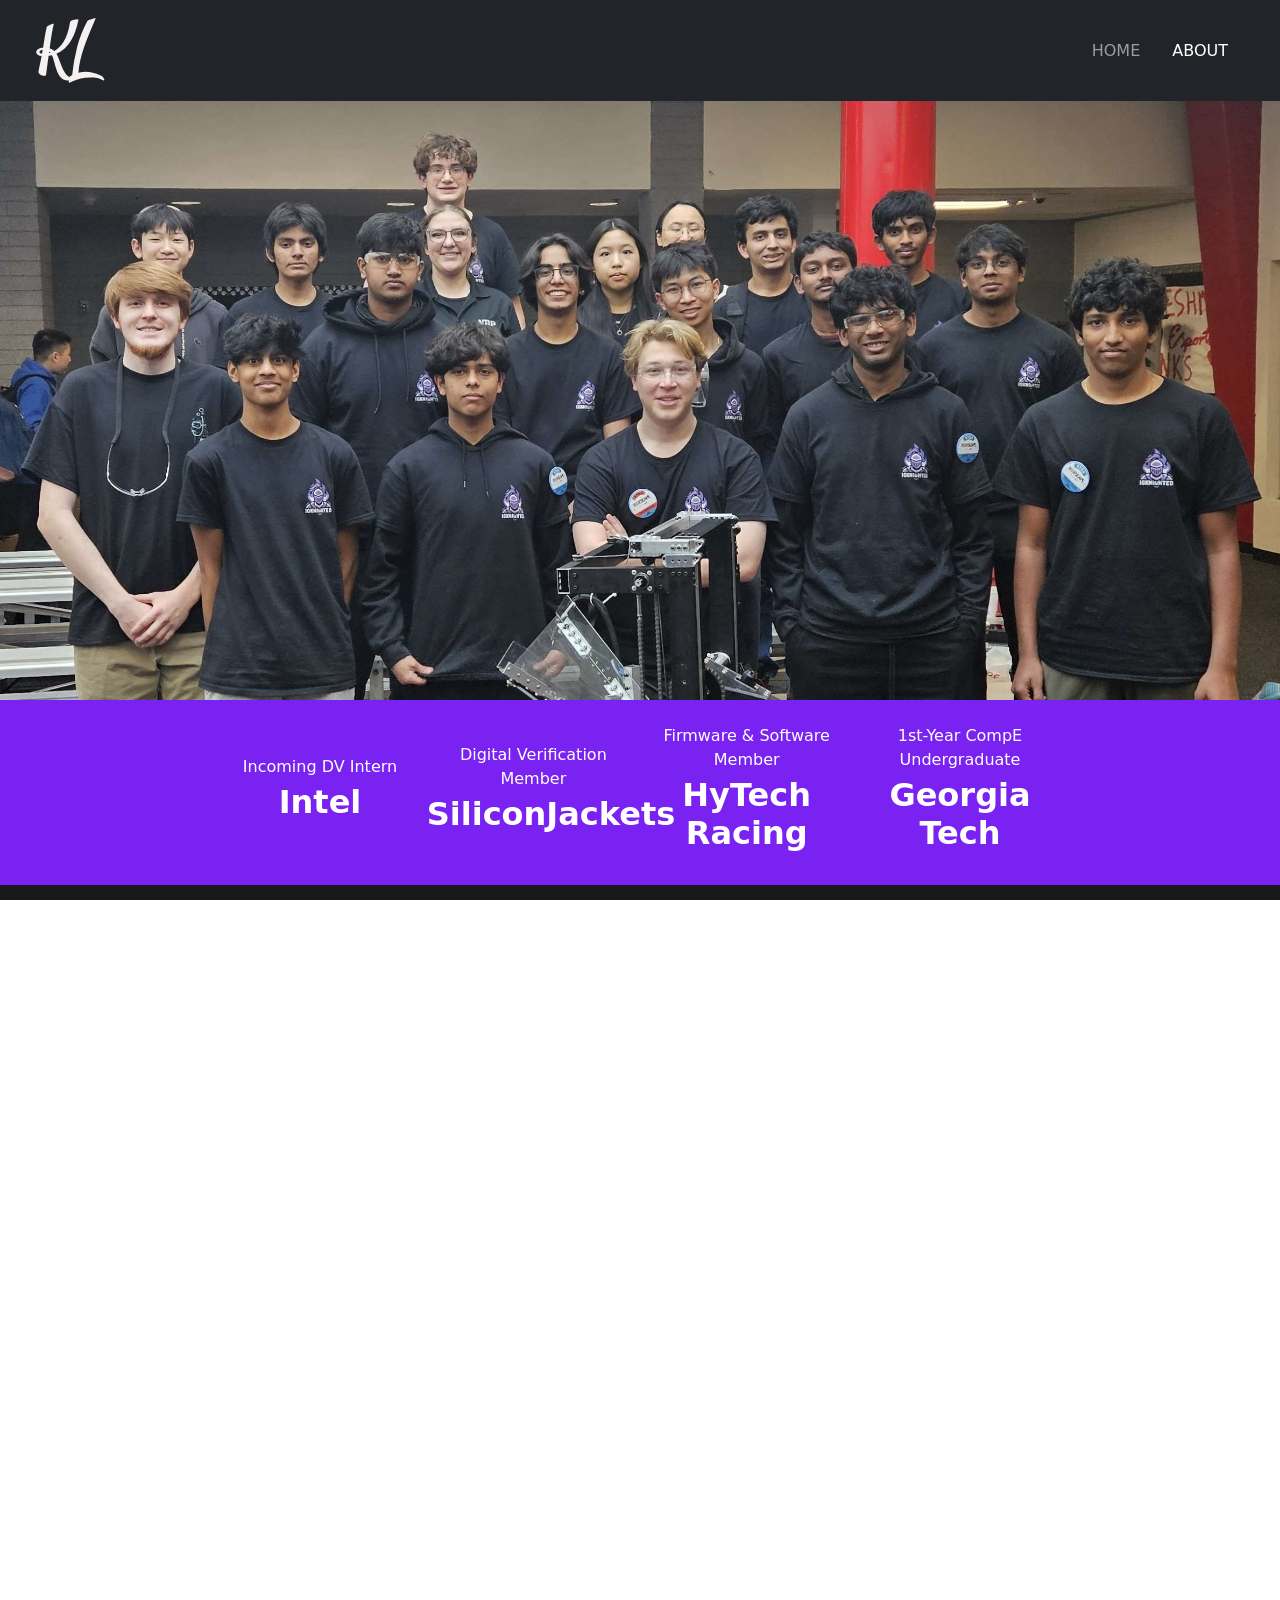
==== about.html @ 90136a05 "Initial portfolio draft launch" ====
<!DOCTYPE html>
<html lang="en" xmlns="http://www.w3.org/1999/html">
<head>
    <link rel="shortcut icon" type="image/png" href="images/initialslogo.png"> <!-- website icon -->

    <!--Meta tags and Bootstrap-->
    <meta charset="utf-8">
    <meta name="viewport" content="width=device-width, initial-scale=1">
    <link href="https://cdn.jsdelivr.net/npm/bootstrap@5.3.2/dist/css/bootstrap.min.css" rel="stylesheet" integrity="sha384-T3c6CoIi6uLrA9TneNEoa7RxnatzjcDSCmG1MXxSR1GAsXEV/Dwwykc2MPK8M2HN" crossorigin="anonymous">
    <script src="https://code.jquery.com/jquery-3.5.1.slim.min.js" integrity="sha384-DfXdz2htPH0lsSSs5nCTpuj/zy4C+OGpamoFVy38MVBnE+IbbVYUew+OrCXaRkfj" crossorigin="anonymous"></script>
    <script src="https://cdn.jsdelivr.net/npm/bootstrap@4.5.3/dist/js/bootstrap.bundle.min.js" integrity="sha384-ho+j7jyWK8fNQe+A12Hb8AhRq26LrZ/JpcUGGOn+Y7RsweNrtN/tE3MoK7ZeZDyx" crossorigin="anonymous"></script>

    <link href="styles.css" rel="stylesheet">

    <link rel="stylesheet" href="https://cdnjs.cloudflare.com/ajax/libs/font-awesome/6.0.0/css/all.min.css">

    <title>IgKnighted | About Us</title>

</head>

<body>

  <nav class="navbar navbar-dark navbar-expand-md bg-dark fixed-top opacity-90" id="navbar">
    <div class="container-fluid mx-4">
      <a class="navbar-brand" href="index.html">
        <img class="navbar-brand" src="images/initialslogo.png" width="100px">
      </a>
        <button class="navbar-toggler" type="button" data-bs-toggle="collapse" data-bs-target="#navbarSupportedContent" aria-controls="navbarSupportedContent" aria-expanded="false" aria-label="Toggle navigation">
          <span class="navbar-toggler-icon"></span>
        </button>
      <div class="collapse navbar-collapse" id="navbarSupportedContent">
        <ul class="navbar-nav ms-auto mb-2 mb-lg-0">
          <li class="nav-item mx-2">
            <a class="nav-link" aria-current="page" href="/">HOME</a>
          </li>
          <li class="nav-item mx-2">
            <a class="nav-link active" href="about.html">ABOUT</a>
          </li>
          <!-- <li class="nav-item mx-2">
            <a class="nav-link" href="FIRST.html">FIRST</a>
          </li> -->
        </ul>
      </div>
    </div>
  </nav>

      <div class="container-fluid text-center g-0 p-0 m-0">
        
        <div class="row g-0">
          <div class="col">
            <img id="about-team" src="images/TeamPic.jpg">
          </div>
        </div>

        <div class="row d-flex justify-content-center align-items-center py-4 g-0" id="statistics">

          <div class="col-3 col-xl-2">
            <div class="row pb-1">
              <div class="col"> Incoming DV Intern </div>
            </div>
            <div class="row h2">
              <div class="col fw-semibold"> Intel </div>
            </div>
          </div>

          <div class="col-3 col-xl-2">
            <div class="row pb-1">
              <div class="col"> Digital Verification Member </div>
            </div>
            <div class="row h2">
              <div class="col fw-semibold"> SiliconJackets </div>
            </div>
          </div>

          <div class="col-3 col-xl-2">
            <div class="row pb-1">
              <div class="col"> Firmware & Software Member </div>
            </div>
            <div class="row h2">
              <div class="col fw-semibold"> HyTech Racing </div>
            </div>
          </div>

          <div class="col-3 col-xl-2">
            <div class="row pb-1">
              <div class="col"> 1st-Year CompE Undergraduate </div>
            </div>
            <div class="row h2">
              <div class="col fw-semibold"> Georgia Tech </div>
            </div>
          </div>

        </div>

        <div class="row py-4 g-0" id="mission-statement">
          <div class="col">
            <div class="row pt-3">
              <h1>Objective</h1>
            </div>
            <div class="row">
              <h6 class="text-center display-6">
                I'm a Computer Engineering student at Georgia Tech, focusing on the hardware and system architecture threads.
                My background includes embedded C++ and software reliability, though my current work is centered on digital design and verification.
                Most of my recent projects involve building UVM testbenches for a RISC-V tapeout, designing secure hardware for an SoC, and implementing systolic arrays on FPGA.
                My career aspirations lie in industry ASIC and FPGA design and verification roles where I can leverage my technical expertise. 
              </h6>
            </div>
          </div>
        </div>

      </div>

      <div class="row container-fluid pt-3 pb-4" id="about-us">
        <div class="container my-5">
          <h1 class="text-center mb-4">Resume</h1>
          <div class="ratio ratio-16x9" style="height: 800px;">
            <embed src="KevinLuoResume_S.pdf" type="application/pdf" width="100%" height="100%" />
          </div>
        </div>
      </div>

      <div class="container">
        <hr class="w-200 mx-auto my-5" style="opacity: 0.25; border-top: 2px solid currentColor;">
      </div>

      <div class="row container-fluid" id="projects"> <div class="container mt-2">
          <h1 class="text-center">Projects</h1>
        </div>
      </div>

      <div class="row" id="about-us">
        <div class="col-sm col-8">
          <img class="rounded-3" src="images/systolicarray.png" width="100%" style="max-width: 500px">
        </div>
        <div class="col-sm-7 px-5">
          <h2 class="display-6 fw-bold">
              Systolic Array Accelerator (Ongoing)
          </h2>
            4x4 Systolic Array in Verilog for 16-bit fixed-point Matrix-Matrix Multiplication (MMM).
            Hardware architecture with four independent memory blocks for dual-input data, instructions, and result storage.
            Instruction-based execution of 4x4*4x4, 8x4*4x8, and 16x4*4x16 matrix operations via a central FSM controller.
            Full systolic propagation of both input and output data without large multiplexers for processing element selection.
            Self-contained design with zero external data transfers during runtime.
            System-level Verilog testbench for automated memory initialization, pulse-driven execution control, and file-based result comparison.
            Python/MATLAB test-vector generation with fixed-point representation.
            Power, Performance, and Area (PPA) evaluation.
          <div class="d-flex justify-content-center mt-4">
            <a href="YOUR_GITHUB_LINK_HERE" class="linkedin-link-card shadow-sm">
              <div class="linkedin-icon-wrapper">
                <i class="fab fa-github fs-3 text-dark"></i>
              </div>
              <div class="flex-grow-1 text-start">
                <h6 class="mb-0 fw-bold text-dark" style="font-size: 0.95rem;">Systolic Array Source</h6>
                <small class="text-muted" style="font-size: 0.8rem;">github.com</small>
              </div>
              <i class="fas fa-external-link-alt text-muted ms-2" style="font-size: 0.85rem;"></i>
            </a>
          </div>
        </div>
      </div>

      <div class="row container-fluid pt-5" id="about-us">
          <div class="col-sm-7 px-5">
            <h2 class="display-6 fw-bold">
              4R/2W Register File UVM Verification
            </h2>
            <p>
              SystemVerilog UVM testbench for 6-port (4R/2W) RISC-V register file design verification on a superscalar RISC-V processor approaching tapeout.
              Constrained-random stimulus and SystemVerilog Assertions (SVA) for verification of basic read/write, write-enable, and synchronous active-low reset functionality.
              Comprehensive test cases for WAW (Write-After-Write) hazards with Port 0 priority and RAW (Read-After-Write) scenarios during simultaneous access.
              100% functional coverage achievement via Cadence Xcelium and IMC in accordance with rigorous test plans and architectural specifications.
            </p>
            <div class="d-flex justify-content-center mt-4">
              <a href="https://github.com/KevinLuo423/SiliconJackets-UVM-Testbenches" class="linkedin-link-card shadow-sm">
                <div class="linkedin-icon-wrapper">
                  <i class="fab fa-github fs-3 text-dark"></i>
                </div>
                <div class="flex-grow-1 text-start">
                  <h6 class="mb-0 fw-bold text-dark" style="font-size: 0.95rem;">UVM Testbench Code</h6>
                  <small class="text-muted" style="font-size: 0.8rem;">github.com</small>
                </div>
                <i class="fas fa-external-link-alt text-muted ms-2" style="font-size: 0.85rem;"></i>
              </a>
            </div>
          </div>
          <div class="col-sm">
            <img class="rounded-3" src="images/register_file_tb.png" width="100%" style="max-width:500px">
          </div>
      </div>

      <!-- <div class="row container-fluid pt-5" id="about-us">
        <div class="col-sm">
          <img class="rounded-3" src="images/risingallstar.jpg" width="100%" style="max-width:400px">
        </div>
        <div class="col-sm-7 px-5">
          <h2 class="display-6 fw-bold">
            Rising-All Star Award
          </h2>
          <p>
            The Rising-All Star Award “celebrates the team that has persisted through challenges, despite the difficulties
             of being young. This could be the result of being a new team, or a team with recent turnover in membership.”
              Our team was awarded the Rising-All Star Award at the Arizona East Regional in March of 2025.
          </p> 
        </div>
    </div>

    <div class="row container-fluid pt-5" id="about-us">
      <div class="col-sm-6 px-4">
        <h2 class="display-6 fw-bold">
          Regional Champions
        </h2>
        <p>
          IgKnighted came out as regional champions at the Arizona East Regional in March of 2025, teaming with 
           9432 8-Bit and 4415 Epic Robotz on the second alliance.
        </p> 
      </div>
      <div class="col-sm">
        <img class="rounded-3" src="images/regionalwinners.jpg" width="120%" style="max-width:500px">
      </div> -->
  </div>

<!-- 
      <div class="row container-fluid pt-5" id="about-us">
        <div class="col-sm">
          <img class="rounded-3" src="images/sustainabilityaward.jpg" width="100%" style="max-width:400px">
        </div>
        <div class="col-sm-7 px-5">
          <h2 class="display-6 fw-bold">
            Team Sustainability Award
          </h2>
          <p>
            The Team Sustainability Award “celebrates and recognizes a team which has developed sustainable 
            practices to have a positive environmental impact and achieve long-term continuity.” Our team was 
            awarded the Team Sustainability Award at the Arizona Valley Regional in March of 2024.
          </p> 
        </div>
    </div> -->

      <div class="container-fluid text-center">
        <footer class="row justify-content-center py-4" id="footer">

          <div class="col-sm-1"></div>

          <div class="col-3 col-lg-2">
            <a href="mailto:kevinluo423@gmail.com" aria-label="Gmail">
              <svg xmlns="http://www.w3.org/2000/svg" x="0px" y="0px" width="70" height="70" viewBox="0 0 48 48">
                <path fill="#4caf50" d="M45,16.2l-5,2.75l-5,4.75L35,40h7c1.657,0,3-1.343,3-3V16.2z"></path><path fill="#1e88e5" d="M3,16.2l3.614,1.71L13,23.7V40H6c-1.657,0-3-1.343-3-3V16.2z"></path><polygon fill="#e53935" points="35,11.2 24,19.45 13,11.2 12,17 13,23.7 24,31.95 35,23.7 36,17"></polygon><path fill="#c62828" d="M3,12.298V16.2l10,7.5V11.2L9.876,8.859C9.132,8.301,8.228,8,7.298,8h0C4.924,8,3,9.924,3,12.298z"></path><path fill="#fbc02d" d="M45,12.298V16.2l-10,7.5V11.2l3.124-2.341C38.868,8.301,39.772,8,40.702,8h0 C43.076,8,45,9.924,45,12.298z"></path>
              </svg>
            </a>
          </div>

          <div class="col-1"></div>

          <!-- <div class="col-3 col-lg-2">
            <img class="img-responsive" src="images/9704Footer.png" width="100%" style="max-width:250px">
          </div> -->

          <div class="col-3 col-lg-2 d-flex justify-content-center align-items-center column-gap-5">

            
            <a href="https://github.com/KevinLuo423" target="_blank" rel="noopener noreferrer" aria-label="GitHub">
              <svg xmlns="http://www.w3.org/2000/svg" width="62" height="62" fill="#ffffff" viewBox="0 0 16 16">
                <path d="M8 0C3.58 0 0 3.58 0 8c0 3.54 2.29 6.53 5.47 7.59.4.07.55-.17.55-.38 0-.19-.01-.82-.01-1.49-2.01.37-2.53-.49-2.69-.94-.09-.23-.48-.94-.82-1.13-.28-.15-.68-.52-.01-.53.63-.01 1.08.58 1.23.82.72 1.21 1.87.87 2.33.66.07-.52.28-.87.51-1.07-1.78-.2-3.64-.89-3.64-3.95 0-.87.31-1.59.82-2.15-.08-.2-.36-1.02.08-2.12 0 0 .67-.21 2.2.82.64-.18 1.32-.27 2-.27s1.36.09 2 .27c1.53-1.04 2.2-.82 2.2-.82.44 1.1.16 1.92.08 2.12.51.56.82 1.27.82 2.15 0 3.07-1.87 3.75-3.65 3.95.29.25.54.73.54 1.48 0 1.07-.01 1.93-.01 2.2 0 .21.15.46.55.38A8.01 8.01 0 0 0 16 8c0-4.42-3.58-8-8-8"/>
              </svg>
            </a>
            
          </div>
          
          <div class="col-1"></div>
          
          <div class="col-2 text-nowrap text-right">
            <a href="https://www.linkedin.com/in/kevin-luo7" target="_blank" rel="noopener noreferrer" aria-label="LinkedIn">
                <svg xmlns="http://www.w3.org/2000/svg" width="62" height="62" viewBox="0 0 16 16">
                    <path fill="#ffffff" d="M0 1.146C0 .513.526 0 1.175 0h13.65C15.474 0 16 .513 16 1.146v13.708c0 .633-.526 1.146-1.175 1.146H1.175C.526 16 0 15.487 0 14.854z"/>
                    <path fill="#0077b5" d="M0 1.146C0 .513.526 0 1.175 0h13.65C15.474 0 16 .513 16 1.146v13.708c0 .633-.526 1.146-1.175 1.146H1.175C.526 16 0 15.487 0 14.854zm4.943 12.248V6.169H2.542v7.225zm-1.2-8.212c.837 0 1.358-.554 1.358-1.248-.015-.709-.52-1.248-1.342-1.248S2.4 3.226 2.4 3.934c0 .694.521 1.248 1.327 1.248zm4.908 8.212V9.359c0-.216.016-.432.08-.586.173-.431.568-.878 1.232-.878.869 0 1.216.662 1.216 1.634v3.865h2.401V9.25c0-2.22-1.184-3.252-2.764-3.252-1.274 0-1.845.7-2.165 1.193v.025h-.016l.016-.025V6.169h-2.4c.03.678 0 7.225 0 7.225z"/>
                </svg>
            </a>
          </div>

          <div class="col-sm-1"></div>

        </footer>
      </div>

  <script src="https://cdn.jsdelivr.net/npm/@popperjs/core@2.11.8/dist/umd/popper.min.js" integrity="sha384-I7E8VVD/ismYTF4hNIPjVp/Zjvgyol6VFvRkX/vR+Vc4jQkC+hVqc2pM8ODewa9r" crossorigin="anonymous"></script>
  <script src="https://cdn.jsdelivr.net/npm/bootstrap@5.3.2/dist/js/bootstrap.min.js" integrity="sha384-BBtl+eGJRgqQAUMxJ7pMwbEyER4l1g+O15P+16Ep7Q9Q+zqX6gSbd85u4mG4QzX+" crossorigin="anonymous"></script>
</body>
---- styles.css ----
@import "../node_modules/bootstrap/scss/bootstrap";

/* xs < 768 */
@media screen and (max-width: 767px) {
    body {
        font-size: 0.6em;
    }
}

/* sm */
@media screen and (min-width: 768px) {
    body {
        font-size: 1em;
    }
}

/* md */
@media screen and (min-width: 992px) {
    body {
        font-size: 1em;
    }
}

/* lg */
@media screen and (min-width: 1200px) {
    body {
        font-size: 1em;
    }
}
html,body
{
    width: 100%;
    height: 100%;
    margin: 0px;
    padding: 0px;
    overflow-x: hidden; 
}
/* .row{
    margin: 0px;
} */

#navbar {
    z-index: 10000;
    background: black;
}

#FIRST-img {
    margin-left: auto;
    margin-right: auto;
    margin-top: auto;
    margin-bottom: auto;
    object-fit: contain;
    max-width: 600px;
    width: 80%;
}

#FIRST-vid {
    max-width: 650px;
    max-height: 415px;
    width: 100%;
    height: 26vh;
}

#FIRST-info {
    background-color: black;
    color: white;
    height: 40vh;
    max-height: 550px;
    width: 100%;
    text-align: left;
    justify-content: center;
    align-items: center;
    box-sizing: border-box
}

#hr {
    width: 100%;
    height: auto;
    display: block;
    margin-left: auto;
    margin-right: auto;
    border-width: 2px;
    background-color: black;  
    color:black;  
}

#match_pic {
    object-fit: cover;
    max-height: 400px;
    min-height: 300px;
    /* max-width: 640px; */
}

#First-description1 p{
    max-width: 500px;
    margin-left: auto;
    margin-right: auto;
    margin-top: auto;
    margin-bottom: auto;
    text-align: left;
}
#First-description2 p{
    max-width: 500px;
    margin-left: auto;
    margin-right: auto;
    text-align: left;
    margin-top: auto;
    margin-bottom: auto;
}

.divider {
    border-left: 3px solid #9a9da0;
    height: 130px;
    border-radius: 7px;
}

#about-team {
    width: 100%;
    max-height: 700px;
    object-fit: cover;
    display: block;
    margin-left: auto;
    margin-right: auto;
    color: radial-gradient(circle, rgba(0,0,0,0) 0%, rgba(0,0,0,0.4013921113689095) 80%); 
    background-image: url("images/sustainAward.jpg");
}

#mission-statement {
    min-height: 200px;
    z-index: 50;
    background-color: #16181a;
    justify-content: center;
    flex-direction: column;
    color: white;
}

#mission-statement h1 {
    font-weight: 700;
}

#mission-statement h6 {
    margin: 20px auto 20px auto;
    max-width: 80%;
    font-size: 20px;
}

#statistics {
    display: flex;
    /* padding-left: 10%;
    padding-right: 10%; */
    /* min-height: 135px; */
    z-index: 51;
    background-color: #7a22f2;
    color: white;
}

#about-us {
    margin: 25px auto 50px auto;
    text-align: center;
    justify-content: center;
    align-items: center;
    max-width: 1500px;
    /* left: 10vw; */
}

#home-logo-bg {
    width: 100%;
    height: 95vh;
    background-size: cover;
    background-repeat: no-repeat;
}

#home-logo {
    /* width: 100%;
    height: 95vh;
    object-fit: cover;
    background-repeat: no-repeat; */
    width: 100%;
    height: 95vh;
    object-fit: cover;
    background-repeat: no-repeat;

    /* Apply rounding only to the bottom corners */
    border-bottom-left-radius: 50px;  /* Adjust the '50px' to match your 'rounded-bottom-5' preference */
    border-bottom-right-radius: 50px;
}

#sponsors {
    display: flex;
    background-color: white;
    justify-content: center;
    align-items: center;
}

#welcome-message {
    background-color: white;
    color: black;
}

#welcome-message h1{
    font-size: 65px;
}

#welcome-message h6{
    margin: 20px auto 20px auto;
    font-size: 30px;
    max-width: 800px;
    max-width: 80vw;

}

#home-button-group {
    display: flex;
    gap: 50px;
}

.btn {
    margin: 20px 0px 20px 0px;
    width: 275px;    
    color: white;
    background-color: #a440f6;
}

.btn:hover {
    font: verdana;
    color: white;
    background-color: #7a22f2;
}

#footer {
    background-color: #212529;
    /* width: calc(100vw - (100vw - 100%)); */
    /* height: 230px; */
    align-items: center;
    bottom: 0;
    overflow-wrap: break-word;
}

.linkedin-link-card {
    display: flex;
    align-items: center;
    padding: 12px 16px;
    background-color: #ffffff;
    border: 1px solid #dce0e5;
    border-radius: 12px;
    text-decoration: none;
    transition: all 0.2s ease-in-out;
    max-width: 320px; /* Keeps it looking like a compact widget */
}

.linkedin-link-card:hover {
    background-color: #f8f9fa;
    transform: translateY(-2px); /* Slight lift effect */
    box-shadow: 0 6px 16px rgba(0, 0, 0, 0.08) !important;
    border-color: #cdd1d5;
}

.linkedin-icon-wrapper {
    display: flex;
    align-items: center;
    justify-content: center;
    width: 48px;
    height: 48px;
    background-color: #f3f4f6;
    border-radius: 8px;
    flex-shrink: 0;
}
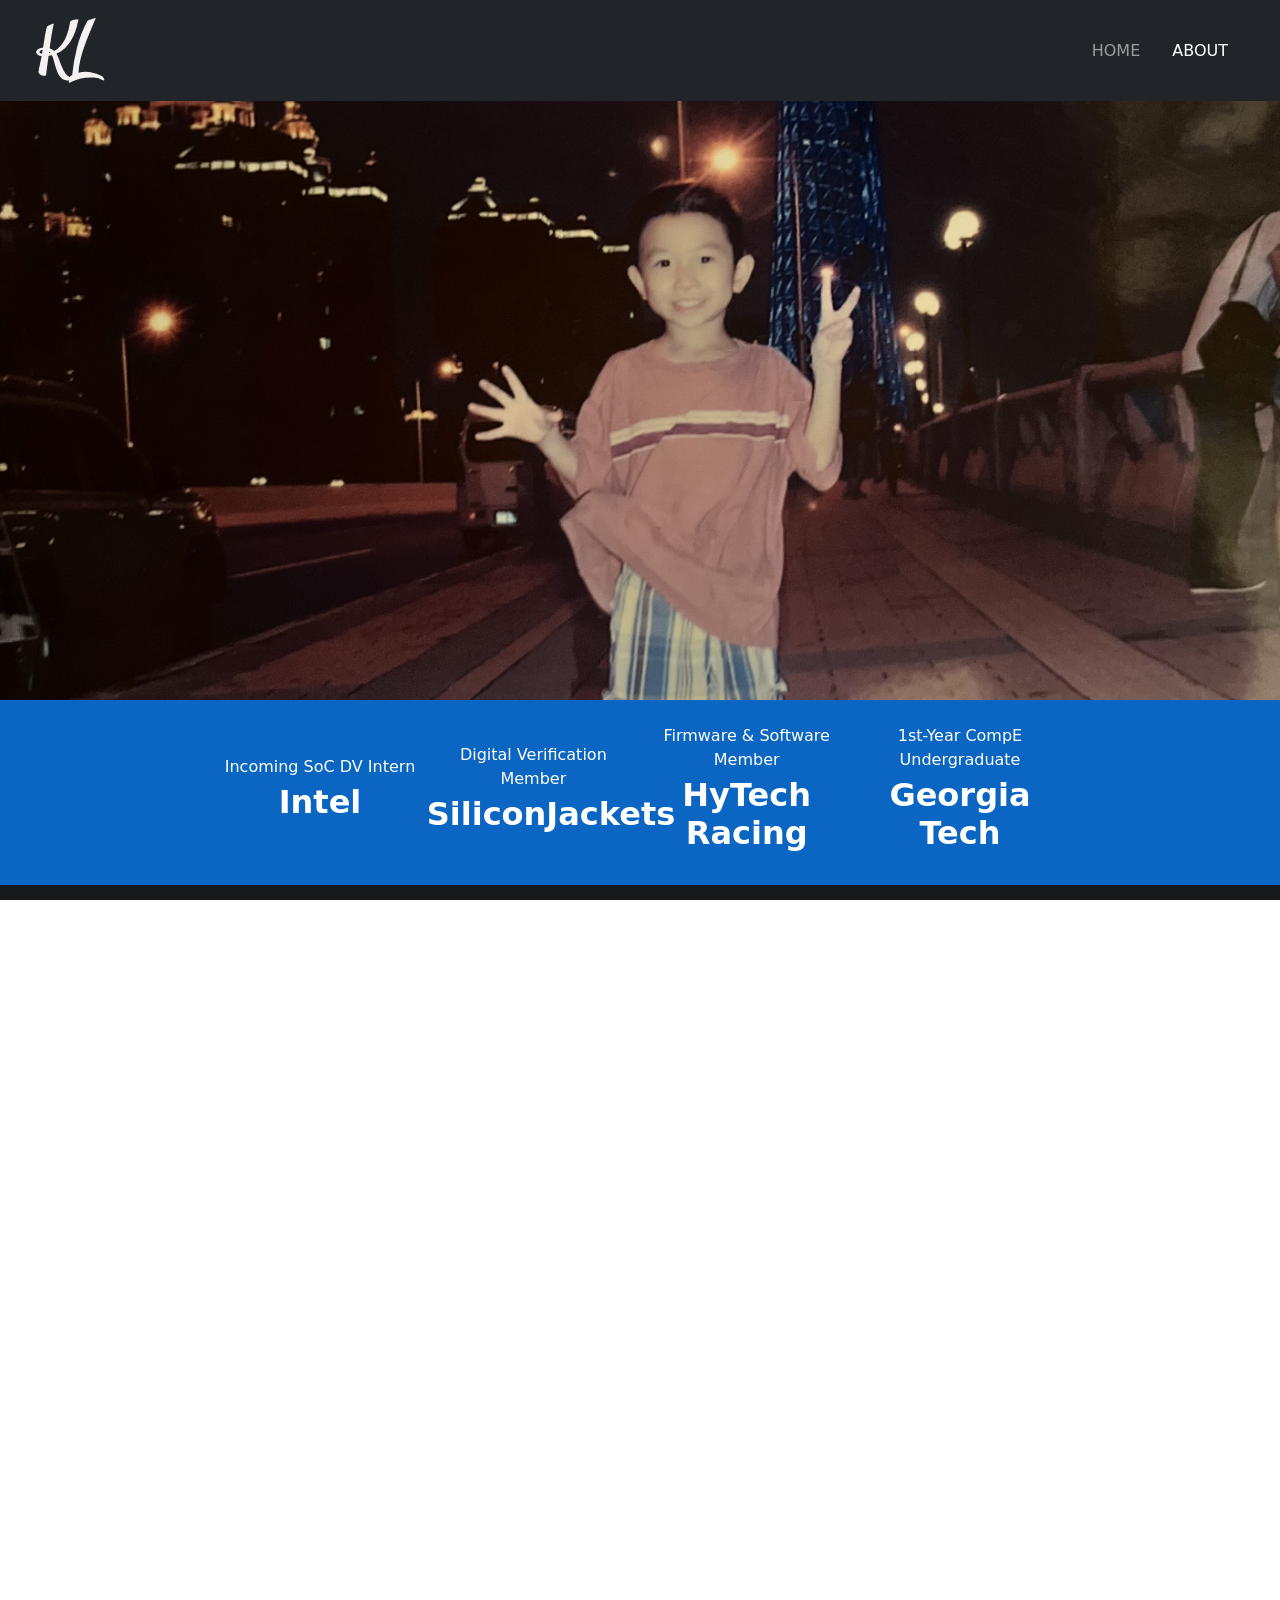
==== commit 4796172e: "Change media" ====
--- a/about.html
+++ b/about.html
@@ -14,7 +14,7 @@
 
     <link rel="stylesheet" href="https://cdnjs.cloudflare.com/ajax/libs/font-awesome/6.0.0/css/all.min.css">
 
-    <title>IgKnighted | About Us</title>
+    <title>Kevin Luo's Portfolio | About </title>
 
 </head>
 
@@ -48,7 +48,7 @@
         
         <div class="row g-0">
           <div class="col">
-            <img id="about-team" src="images/TeamPic.jpg">
+            <img id="about-team" src="images/babyme.jpeg">
           </div>
         </div>
 
@@ -56,7 +56,7 @@
 
           <div class="col-3 col-xl-2">
             <div class="row pb-1">
-              <div class="col"> Incoming DV Intern </div>
+              <div class="col"> Incoming SoC DV Intern </div>
             </div>
             <div class="row h2">
               <div class="col fw-semibold"> Intel </div>
--- a/styles.css
+++ b/styles.css
@@ -150,7 +150,7 @@
     padding-right: 10%; */
     /* min-height: 135px; */
     z-index: 51;
-    background-color: #7a22f2;
+    background-color: #0a66c2;
     color: white;
 }
 
@@ -218,13 +218,13 @@
     margin: 20px 0px 20px 0px;
     width: 275px;    
     color: white;
-    background-color: #a440f6;
+    background-color: #0a66c2;
 }
 
 .btn:hover {
     font: verdana;
     color: white;
-    background-color: #7a22f2;
+    background-color: #005a9e;
 }
 
 #footer {
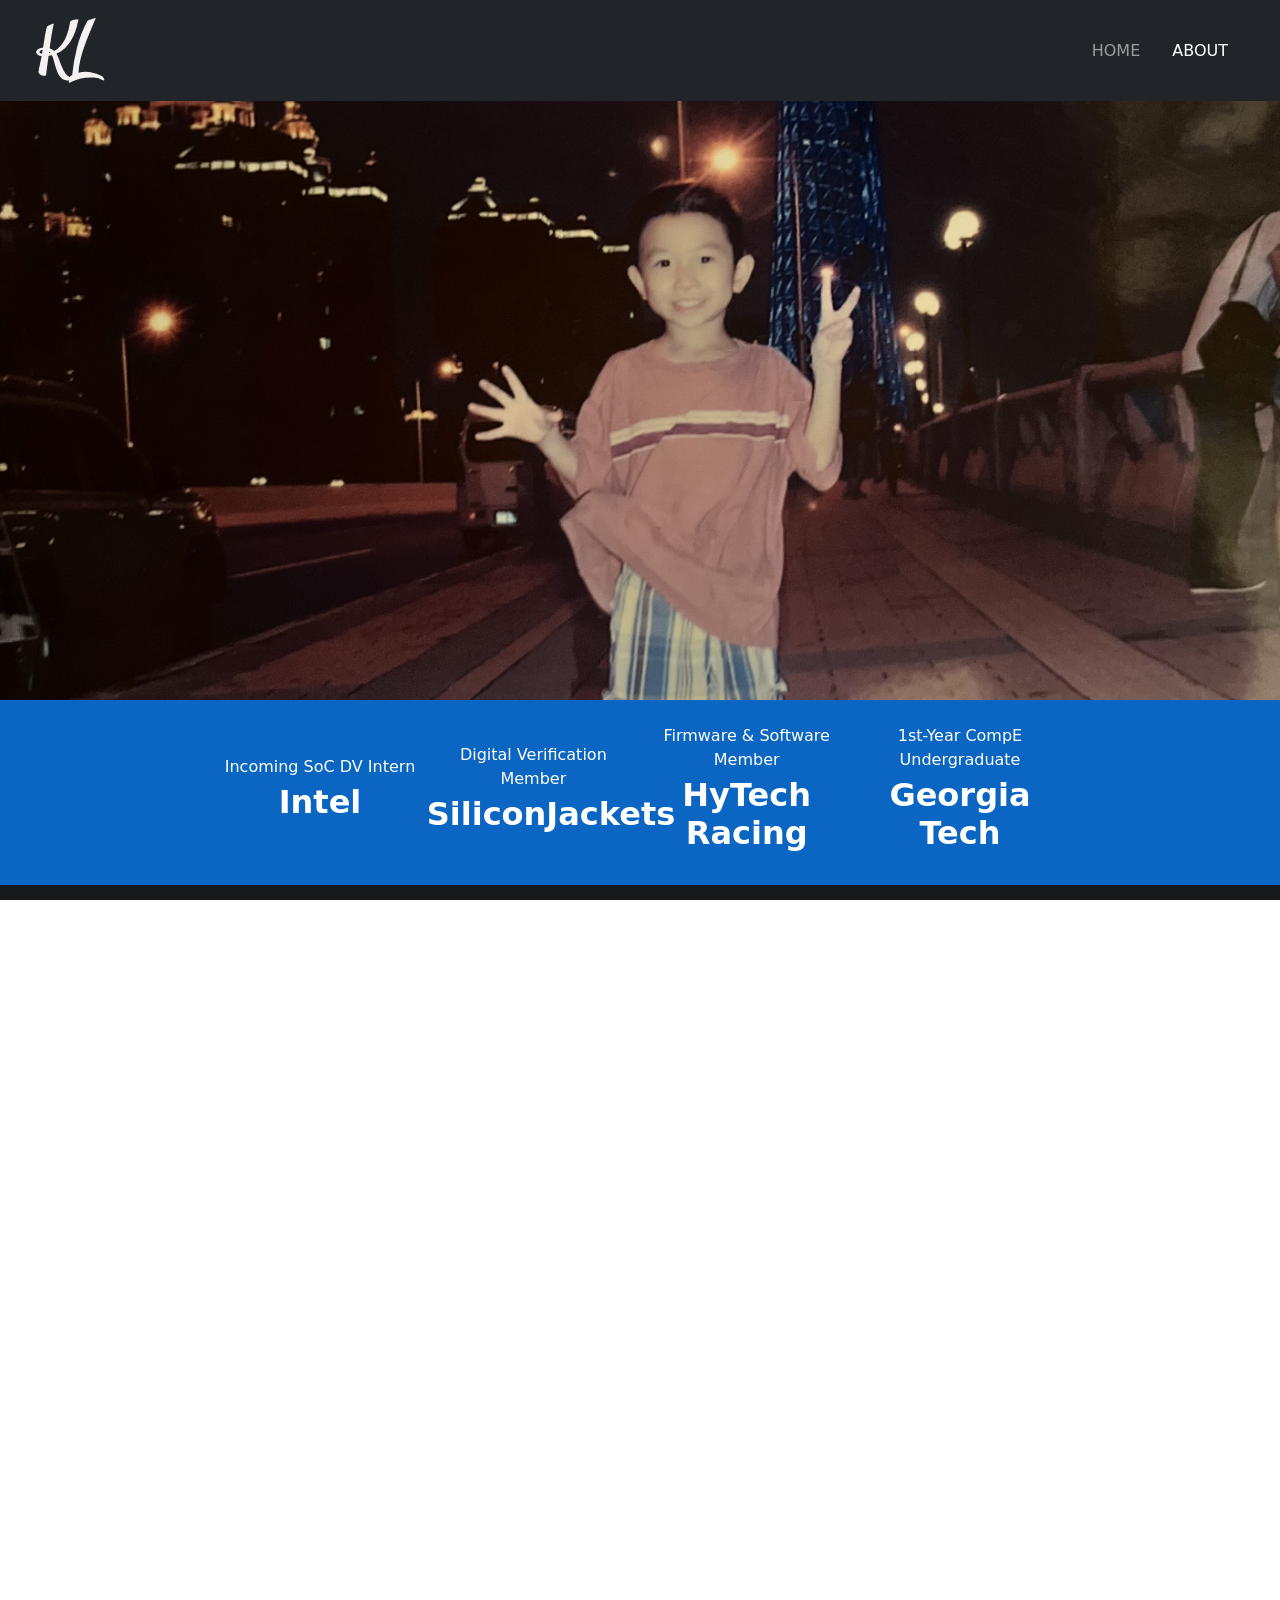
==== commit 4cc4e249: "minor changes" ====
--- a/about.html
+++ b/about.html
@@ -131,21 +131,25 @@
       <div class="row" id="about-us">
         <div class="col-sm col-8">
           <img class="rounded-3" src="images/systolicarray.png" width="100%" style="max-width: 500px">
+          <img class="rounded-3" src="images/systarray2.png" width="100%" style="max-width: 500px">
         </div>
         <div class="col-sm-7 px-5">
           <h2 class="display-6 fw-bold">
               Systolic Array Accelerator (Ongoing)
           </h2>
+            Starting Idea
+            <br>
+
             4x4 Systolic Array in Verilog for 16-bit fixed-point Matrix-Matrix Multiplication (MMM).
             Hardware architecture with four independent memory blocks for dual-input data, instructions, and result storage.
             Instruction-based execution of 4x4*4x4, 8x4*4x8, and 16x4*4x16 matrix operations via a central FSM controller.
-            Full systolic propagation of both input and output data without large multiplexers for processing element selection.
-            Self-contained design with zero external data transfers during runtime.
-            System-level Verilog testbench for automated memory initialization, pulse-driven execution control, and file-based result comparison.
-            Python/MATLAB test-vector generation with fixed-point representation.
-            Power, Performance, and Area (PPA) evaluation.
+            <br>
+            <br>
+            Process
+            <br>
+            I started at the lowest level by designing the Processing Element (PE), which I then tiled into a 4x4 Systolic Array grid to enable parallel multiplication. Next, I built the Controller and its finite state machine to manage the "pulse" of the system, handling instruction decoding and the precise timing of data flow. Finally, I integrated everything into the Top Module, connecting dual-port RAM blocks to create a fully autonomous, memory-interfaced hardware accelerator.
           <div class="d-flex justify-content-center mt-4">
-            <a href="YOUR_GITHUB_LINK_HERE" class="linkedin-link-card shadow-sm">
+            <a href="https://github.com/KevinLuo423/SystolicArrayProject/tree/main/src" class="linkedin-link-card shadow-sm">
               <div class="linkedin-icon-wrapper">
                 <i class="fab fa-github fs-3 text-dark"></i>
               </div>
